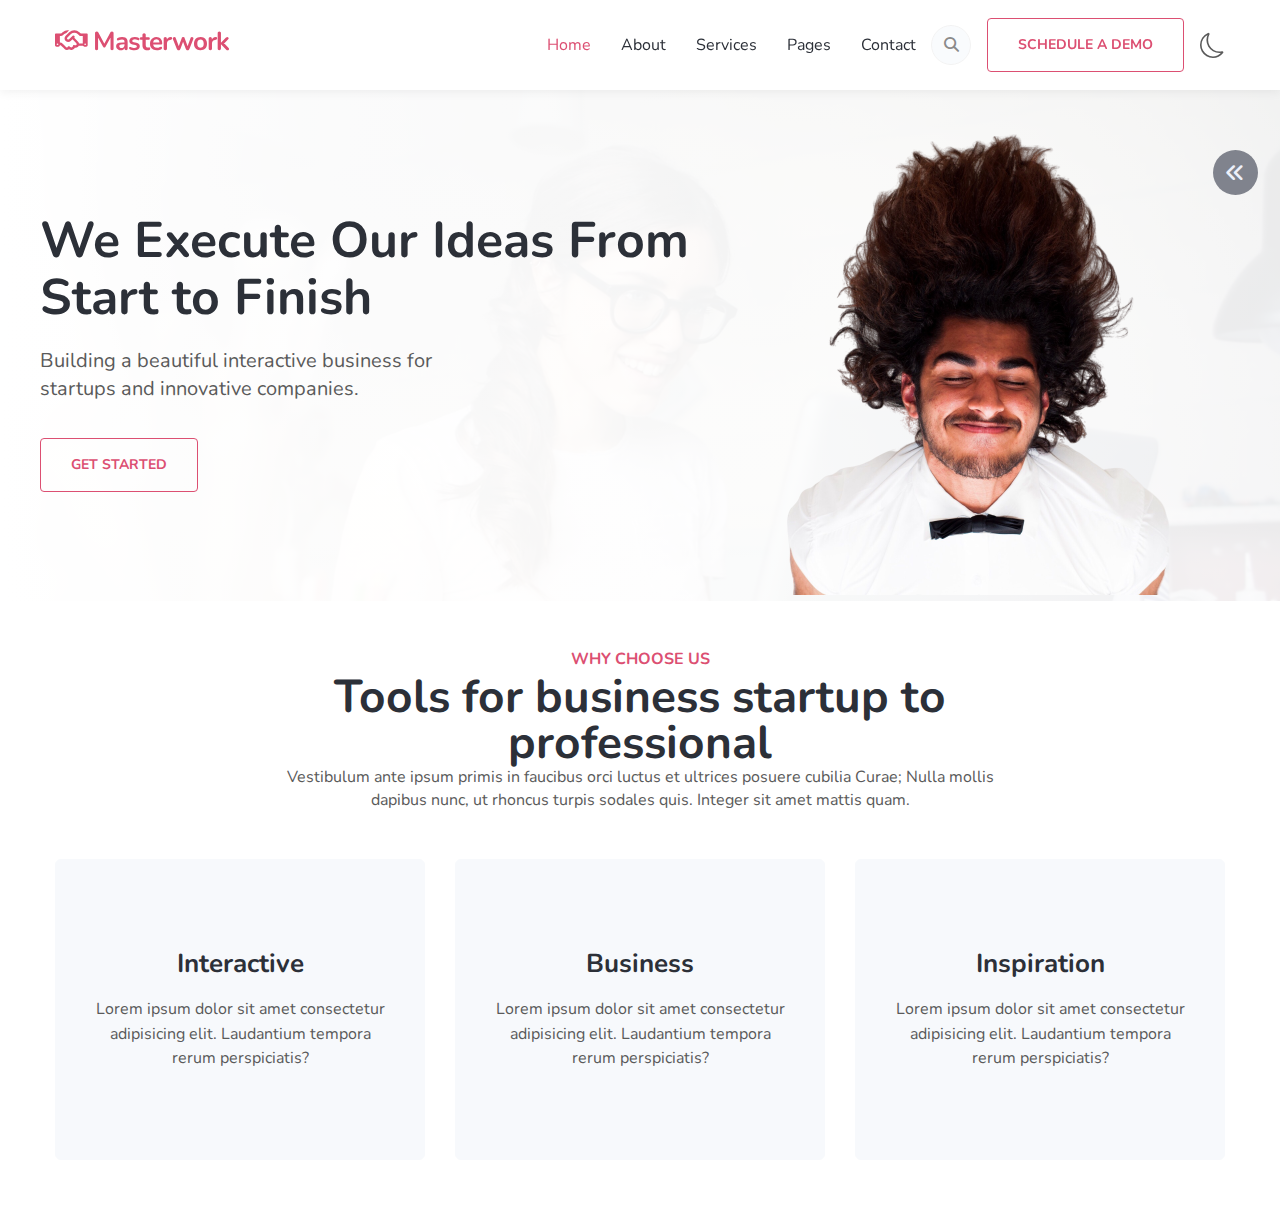
==== jav.html @ ed91694b "file header" ====
<!DOCTYPE html>
<html lang="en">
  <head>
    <meta charset="UTF-8" />
    <meta name="viewport" content="width=device-width, initial-scale=1.0" />

    <!-- bootsrap -->
    <link
      rel="stylesheet"
      href="https://cdn.jsdelivr.net/npm/bootstrap-icons@1.3.0/font/bootstrap-icons.css"
    />
    <!-- font-icon -->
    <link
      rel="stylesheet"
      href="./jaw.css/fontawesome-free-6.4.2-web/fontawesome-free-6.4.2-web/css/all.min.css"
    />
    <!-- font-family -->
    <link rel="preconnect" href="https://fonts.googleapis.com" />
    <link rel="preconnect" href="https://fonts.gstatic.com" crossorigin />
    <link
      href="https://fonts.googleapis.com/css2?family=Nunito:wght@200&display=swap"
      rel="stylesheet"
    />
    <!-- css -->
    <link rel="stylesheet" href="./jaw.css/jav.css" />
    <title>Document</title>
  </head>
  <body>
    <!-- click -->
    <input type="checkbox" id="check" />
    <div class="touch">
      <label for="check">
        <i class="fa-solid fa-angles-left fa-2xs left"></i>
      </label>
    </div>
    <!-- Navbar Menu Right-->
    <div class="navbar-menu">
      <div>
        <div class="def__menu">
          <div class="def__menu--brd">
            <a href="#">
              <span class="brd__ctn">
                <i class="fa-solid fa-arrow-left fa-2xs"></i>
                <span>Back</span>
              </span>
            </a>
            <a href="#">
              <span class="brd__ctn">
                <i class="fa-solid fa-download fa-2xs"></i>
                <span>Download</span>
              </span>
            </a>
            <a href="#">
              <span class="brd__ctn">
                <i class="fa-solid fa-cart-shopping fa-2xs"></i>
                <span>Buy</span>
              </span>
            </a>
          </div>
        </div>
      </div>
    </div>

    <!-- header -->
    <header class="fttop-1 top-2">
      <div class="container">
        <div class="header__navbar">
          <h1>
            <a href="#">
              <i class="fa-regular fa-handshake fa-2xs"></i>
              <span>Masterwork</span>
            </a>
          </h1>
          <button class="navbar-toggle" type="button">
            <i class="fa-solid fa-bars fa-2xs icon1"></i>
            <i class="fa-solid fa-xmark fa-2xs icon2"></i>
          </button>
          <div class="navbar__itm">
            <ul class="list">
              <li><a href="#" id="a" title="Home">Home</a></li>
              <li><a href="#" title="About">About</a></li>
              <li><a href="#" title="Services">Services</a></li>
              <li><a href="#" title="Pages">Pages</a></li>
              <li><a href="#" title="Contact">Contact</a></li>
            </ul>
            <!-- search -->
            <input type="checkbox" id="check1" />
            <div class="search">
              <label for="check1">
                <i class="fa-solid fa-magnifying-glass fa-2xs bibi-open"></i>
                <i class="bi bi-x bibi-close"></i>
              </label>
            </div>
            <!-- searchall -->
            <div class="search-all search-tw">
              <div class="popup">
                <form action="" method="get" class="search-box">
                  <input
                    type="search"
                    placeholder="Enter Keyword"
                    name="s"
                    required="required"
                    autofocus
                  />
                  <button type="submit" class="btn">Search</button>
                </form>
              </div>
            </div>

            <!-- buttom -->
            <div class="button">
              <a href="#" class="btn clr-btn bkg-btn">Schedule a Demo</a>
            </div>
            <!-- D & N -->
            <span id="dark-mode-toggle" class="dmt">
              <i class="bi bi-brightness-high bibi-higt"></i>
              <i class="bi bi-moon bibi-dark" id="change"></i>
            </span>
          </div>
        </div>
      </div>
    </header>

    <!-- home  -->
    <div>
      <div class="content">
        <div class="container">
          <div class="title__hdr">
            <div class="title__hdr--lft">
              <h3>We Execute Our Ideas From Start to Finish</h3>
              <p>
                Building a beautiful interactive business for startups and
                innovative companies.
              </p>
              <a href="#" class="btn">Get Started</a>
            </div>
            <div class="title__hdr--rgt">
              <img src="./jaw.css/img/main.png" alt="#" />
            </div>
          </div>
        </div>
      </div>
    </div>

    <!-- section choose us -->
    <section class="startup">
      <div class="container">
        <div class="startup__title">
          <h6 class="">Why Choose Us</h6>
          <h3>Tools for business startup to professional</h3>
          <p class="">
            Vestibulum ante ipsum primis in faucibus orci luctus et ultrices
            posuere cubilia Curae; Nulla mollis dapibus nunc, ut rhoncus turpis
            sodales quis. Integer sit amet mattis quam.
          </p>
        </div>
        <div class="leg__title">
          <!-- 1 -->
          <div class="square1 sq2">
            <div class="square__itm">
              <a href="#service" class="d-block">
                <img
                  src="https://wp.w3layouts.com/masterwork/wp-content/themes/masterwork/assets/images/s1.png"
                  alt=""
                  class="img-fluid"
                />
                <h3>Interactive</h3>
                <p class="">
                  Lorem ipsum dolor sit amet consectetur adipisicing elit.
                  Laudantium tempora rerum perspiciatis?
                </p>
              </a>
            </div>
          </div>
          <!-- 2 -->
          <div class="square2 sq2">
            <div class="square__itm">
              <a href="#service" class="d-block">
                <img
                  src="https://wp.w3layouts.com/masterwork/wp-content/themes/masterwork/assets/images/s2.png"
                  alt=""
                  class="img-fluid"
                />
                <h3>Business</h3>
                <p class="">
                  Lorem ipsum dolor sit amet consectetur adipisicing elit.
                  Laudantium tempora rerum perspiciatis?
                </p>
              </a>
            </div>
          </div>
          <!-- 3 -->
          <div class="square3 sq2">
            <div class="square__itm">
              <a href="#service" class="d-block">
                <img
                  src="https://wp.w3layouts.com/masterwork/wp-content/themes/masterwork/assets/images/s3.png"
                  alt=""
                  class="img-fluid"
                />
                <h3>Inspiration</h3>
                <p class="">
                  Lorem ipsum dolor sit amet consectetur adipisicing elit.
                  Laudantium tempora rerum perspiciatis?
                </p>
              </a>
            </div>
          </div>
        </div>
      </div>
    </section>

    <!-- script -->
    <script>
      let darkMode = localStorage.getItem("darkMode");

      const darkModeToggle = document.querySelector("#dark-mode-toggle");
      // console.log(darkModeToggle)
      const enableDarkMode = () => {
        document.body.classList.add("darkmode");
        localStorage.setItem("darkMode", "enabled");
      };
      // const toggle = document.getElementById('change');
      // toggle.addEventListener('click', function () {
      //   this.classlist.toggle('bi-brightness-high');
      //   if(this.classList.toggle('bi-moon')){

      //   }else{}
      // });

      const disableDarkMode = () => {
        document.body.classList.remove("darkmode");
        localStorage.setItem("darkMode", null);
      };

      if (darkMode === "enabled") {
        enableDarkMode();
      }

      darkModeToggle.addEventListener("click", () => {
        darkMode = localStorage.getItem("darkMode");

        if (darkMode !== "enabled") {
          enableDarkMode();
        } else {
          disableDarkMode();
        }
      });
    </script>
  </body>
</html>
---- jaw.css/jav.css ----
* {
   box-sizing: border-box;
   margin: 0;
   padding: 0;
}

:root {
   --primary: #dc4f72;
   --secondary: #0d5fa8;
   --title-color: #2C3038;
   --text-color: #5a5a5a;
   --light-bg-color: #F7F9FC;
   --bg-color: #fff;
   --border-color: #eee;
   --bg-color-light: #fff;
   --bg-lightgrey: #f7f7f7;
   --border-color-light: #f8f9fa;
   --card-curve: 6px;
   --iframe-filter: grayscale(0%);
   --card-box-shadow: 1px 5px 7.5px rgba(14, 13, 13, 0.2);
   --card-hover-box-shadow: 0 0.5rem 1rem rgba(0, 0, 0, 0.09);
   --transformY: translateY(-0.5rem);
}

.darkmode {
   --primary: #dc4f72;
   --secondary: #0d5fa8;
   --title-color: #eee;
   --text-color: #b7b7b7;
   --border-color: #333;
   --bg-lightgrey: #191c1d;
   --border-color-light: #333;
   --bg-color: #131617;
   --iframe-filter: grayscale(100%);
   --light-bg-color: #191c1d;
}

body {
   font-family: 'Nunito', sans-serif;
}

.container {
   max-width: 1200px;
}

.touch {
   float: right;
   position: fixed;
   right: 0px;
   top: 150px;
   width: 90px;
   z-index: 10;
   text-align: center;
}

.touch .left {
   background: #0D1326;
   width: 45px;
   height: 45px;
   line-height: 45px;
   text-align: center;
   color: #e6ebff;
   border-radius: 50px;
   font-size: 20px;
   cursor: pointer;
   opacity: .5;
}

#check:checked~.touch .left {
   transform: translateY(0) rotate(180deg);
}

#check:checked~.navbar-menu {
   transform: translateX(0);
   opacity: 1;
}

.navbar-menu {
   transform: translateX(250px);
   transition: all .5s;
   opacity: 0;
}

.navbar-menu {
   width: 94px;
   position: fixed;
   z-index: 9;
   right: 0px;
   top: 0;
   margin-top: 130px;
   -webkit-transition: all .5s ease-in-out;
   /* -moz-transition: all .5s ease-in-out;
   -o-transition: all .5s ease-in-out; */
   transition: all .5s ease-in-out;
   overflow-y: auto;
}

.def__menu {
   top: 0;
   right: 0;
   bottom: 0;
   z-index: 9999;
   padding: 40px 5px 10px;
   padding-top: 85px;
   background: #0D1326;
   border-top-left-radius: 9px;
   border-bottom-left-radius: 9px;
}

.def__menu--brd {
   border-top: 1px solid #41414d;
   padding-top: 40px;
}

.def__menu--brd a {
   display: block;
   color: #e6ebff;
   text-decoration: none;
   line-height: 40px;
   opacity: .6;
   margin-bottom: 20px;
   text-align: center;
   transition: .3s;
}

.def__menu--brd a:hover {
   color: #e6ebff;
   opacity: 1;
   letter-spacing: 2px;
}

.brd__ctn {
   display: grid;
   gap: 18px;
}

.brd__ctn i {
   font-size: 18px;
}

/* end bar right */

header.fttop-1 {
   display: grid;
   background-color: var(--bg-color);
   padding: 0px;
   transition: all 0.4s ease 0s;
   height: 90px;
   align-items: center;
   box-shadow: 0 3px 9px rgba(0, 0, 0, 0.05);
}

.top-2 {
   position: fixed;
   top: 0;
   right: 0;
   left: 0;
   z-index: 8;
}

.container {
   width: 100%;
   padding-right: 15px;
   padding-left: 15px;
   margin-right: auto;
   margin-left: auto;
}


@media (max-width: 1024px) {
   .navbar__itm {
      display: none;
   }
   .navbar-toggle {
      margin-right: 16px;
      display: block;
   }
}

@media (min-width: 1280px) {
   .container {
      max-width: 1200px;
   }

   .button {
      margin-right: 1rem !important;
   }
}

.header__navbar {
   display: flex;
   justify-content: space-between;
}

.header__navbar h1 {
   font-size: 2em;
}

.header__navbar h1 a {
   font-size: 26px;
   color: var(--primary);
   letter-spacing: -1px;
   white-space: nowrap;
}

.navbar-toggle {
   cursor: pointer;
   display: none;
   padding: 0.25rem 0.75rem;
   font-size: 1.25rem;
   line-height: 1;
   background-color: transparent;
   border: 1px solid transparent;
   border-radius: 0.25rem;
}

.navbar-toggle .icon1 {
   display: block;
}

.navbar-toggle .icon2 {
   display: none;
}

.fa-2xs {
   font-size: inherit;
   vertical-align: revert;
}

.navbar__itm {
   display: flex;
   position: relative;
   align-items: center;
}

.list {
   display: flex;
   justify-content: center;
   align-items: center;
   list-style: none;
}

.list li {
   padding: 0 15px;
}

a {
   text-decoration: none;
}

.list li a {
   text-transform: capitalize;
   transition: all 0.5s ease;
   padding: 14px 0;
   font-size: 16px;
   font-weight: 400;
   color: var(--title-color);
   position: relative;
   display: block;
}

/* .list li a::before {
   content: attr(title);
   display: inline-block;
   font-weight: 600;
   height: 0;
   overflow: hidden;
   visibility: hidden;
}
.list li a:hover::before{
   color: var(--primary);
   transition: all .5s;
   letter-spacing: 1px;
   overflow: hidden;
   visibility: hidden;
} */

.list li a::after {
   content: "";
   position: absolute;
   height: 2px;
   background: var(--primary);
   width: 20px;
   left: 0;
   bottom: 15px;
   transition: all .5s;
   transform: scaleX(0);
   transform-origin: left;
}

.list li a:hover {
   color: var(--primary);
   transition: all .5s;
}

.list li a:hover::after {
   color: var(--primary);
   transform: scaleX(1);
}

.list li #a {
   color: var(--primary);
}

/* search */
.search .bibi-close {
   display: none;
   font-size: 30px;
   line-height: 30px;
}

#check1 {
   visibility: hidden;
   position: fixed;
}

#check1:checked~.search .bibi-open {
   display: none;
}

#check1:checked~.search .bibi-close {

   /* transform: translateY(500px); */
   display: inline-block;
}

#check1:checked~.search-all {
   opacity: 1;
   visibility: inherit;
   /* display: inline-block; */
   transition: all .3s ease-in-out;

}

.search {
   margin-right: 1rem !important;
   display: grid;
   align-items: center;
   grid-template-columns: auto 1fr;
   z-index: 100;
}

.search i:hover {
   color: var(--title-color);
   opacity: 1;
}

.search i {
   color: var(--text-color);
   font-size: 15px;
   opacity: .7;
   width: 40px;
   height: 40px;
   line-height: 38px;
   background: var(--light-bg-color);
   text-align: center;
   border-radius: 50px;
   border: 1px solid var(--border-color);
   cursor: pointer;
}

.search-all {
   position: fixed;
   top: 0px;
   left: 0;
   right: 0;
   transition: opacity 0ms;
   /* display: none; */
   visibility: hidden;
   opacity: 0;
   z-index: 99;
   background: #000000ba;
   box-shadow: 1px 1px 4px 0 rgba(0, 0, 0, 0.1);
   height: 100%;
   width: 100%;
}

.search-all .popup {
   position: relative;
   margin: 0rem auto;
   padding: 15px;
   top: 50%;
   max-width: 600px;
}

.search-all form {
   display: flex !important;
}

.search-all form input {
   font-style: normal;
   font-weight: normal;
   font-size: 16px;
   line-height: 25px;
   color: var(--text-color);
   height: 55px;
   padding: 15px 20px 12px;
   background: var(--bg-color);
   width: 100%;
   border: 1px solid var(--border-color);
   border-radius: 0;
   border-bottom-left-radius: 6px;
   border-top-left-radius: 6px;
   border-right: none;
   outline: none;
}

.search-all form button {
   font-size: 17px;
   line-height: 28px;
   text-align: center;
   color: #F5F9FC;
   font-weight: 500;
   height: 55px;
   border: none;
   background: var(--primary);
   padding: 0 25px;
   border-left: none;
   border-radius: initial;
   border-bottom-right-radius: 6px;
   border-top-right-radius: 6px;
   cursor: pointer;
}

.bkg-btn {
   transition: 0.3s ease-out;
   display: inline-block;
   line-height: 52px;
   font-weight: 700;
   font-size: 14px;
   margin: 0px;
   padding: 0px 30px;
   text-transform: uppercase;
}

.clr-btn {
   text-align: center;
   cursor: pointer;
   background-color: transparent;
   border: 1px solid transparent;
   border-radius: 0.25rem;
}

.clr-btn {
   color: #dc4f72;
   border-color: #dc4f72;
}

.btn {
   transition: all .5s;
   white-space: nowrap;
}

.btn:hover {
   color: #fff;
   background-color: #dc4f72;
   border-color: #dc4f72;
}

/* D&N */
#dark-mode-toggle {
   border: none;
   cursor: pointer;
   line-height: 1px;
}

.bibi-higt,
.bibi-dark {
   font-size: 25px;
}

.bibi-higt {
   display: none;
   color: var(--text-color);
}

.bibi-dark {
   display: inline-block;
   color: var(--text-color);

}

/* home */
.content {
   background: linear-gradient(to right, var(--bg-color), rgba(255, 255, 255, 0.92)), url(/img/banner.jpg);
   position: relative;
   z-index: 1;
   overflow: hidden;
   background-repeat: no-repeat, no-repeat, no-repeat;
   background-position: center;
   background-attachment: fixed;
   background-size: cover;
   display: grid;
   align-items: center;
   padding-top: 5rem;
}

.title__hdr {
   display: flex;
   /* flex-wrap: wrap; IPad-MB */ 
   margin-right: -15px;
   margin-left: -15px;
   align-items: center !important;
}

.title__hdr .title__hdr--lft h3 {
   font-size: 50px;
   line-height: 57.5px;
   color: var(--title-color);
   font-weight: 700;
}

.title__hdr .title__hdr--lft p {
   color: var(--text-color);
   font-size: 20px;
   line-height: 28px;
   font-weight: 400;
   max-width: 450px;
   padding: 20px 0 35px 0;
}

.title__hdr .title__hdr--lft .btn {
   transition: 0.3s ease-out;
   display: inline-block;
   line-height: 52px;
   font-weight: 700;
   font-size: 14px;
   margin: 0px;
   padding: 0px 30px;
   text-transform: uppercase;
   user-select: none;
   background-color: transparent;
   border: 1px solid transparent;
   text-align: center;
   vertical-align: middle;
   border-radius: 0.25rem;
   color: #dc4f72;
   border-color: #dc4f72;
}

.title__hdr .title__hdr--lft .btn:hover {
   color: #fff;
   background-color: #dc4f72;
   border-color: #dc4f72;
}

/* section choose us */

.startup {
   background-color: var(--bg-color);
   padding-top: 3rem !important;
   padding-bottom: 3rem !important;
}

.startup__title {
   max-width: 750px;
   margin: 0 auto;
}

.startup__title h6 {
   font-size: 16px;
   line-height: 20px;
   font-weight: 700;
   color: var(--primary);
   text-transform: uppercase;
   margin-bottom: 5px;
   text-align: center;
}

.startup__title h3 {
   color: var(--title-color);
   font-size: 46px;
   line-height: 1;
   font-weight: 700;
   text-align: center;
}

.startup__title p {
   color: var(--text-color);
   font-size: 16px;
   line-height: 22.5px;
   font-weight: 400;
   margin-left: auto;
   margin-right: auto;
   text-align: center;
   text-align: center;
}

.leg__title {
   display: flex;
   margin-right: -15px;
   margin-left: -15px;
   text-align: center;
}

.sq2 {
   margin-top: 48px;
   padding-right: 15px;
   padding-left: 15px;
}

.square__itm {
   border-radius: var(--card-curve);
   transition: 0.3s ease-in;
   background: var(--light-bg-color);
   padding: 48px 32px;
   border: 1px solid var(--light-bg-color);
}

.square__itm:hover {
   transition: 0.3s ease-in;
   background: var(--bg-color);
   border: 1px solid var(--border-color-light);
   box-shadow: var(--card-hover-box-shadow);
   transform: var(--transformY);
}

.square__itm a {
   display: inline-block;
}

.square__itm a img {
   max-width: 100%;
   height: auto;
   border-style: none;
   vertical-align: middle;
}

.square__itm h3 {
   color: var(--title-color);
   font-size: 26px;
   line-height: 35px;
   font-weight: 700;
   margin-top: 16px;
   margin-bottom: 1rem;
}

.square__itm p {
   color: var(--text-color);
   line-height: 24.5px;
   margin: 15px 0 40px 0;
}
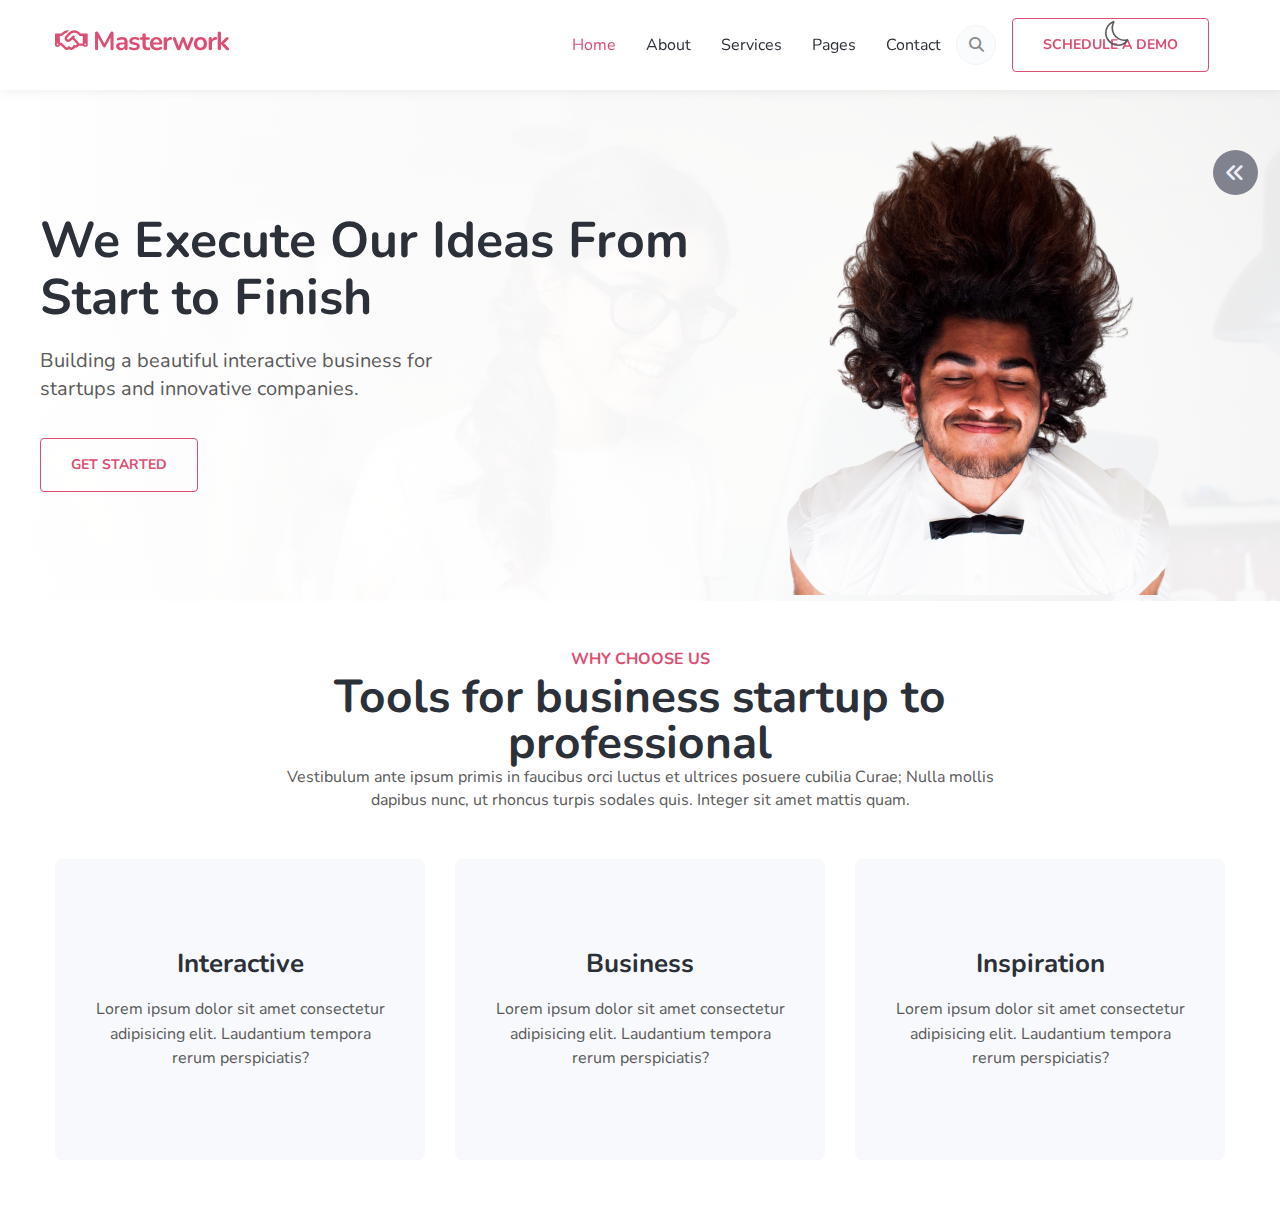
==== commit a9461775: "update 50% @media Ipad" ====
--- a/jav.html
+++ b/jav.html
@@ -71,12 +71,12 @@
               <span>Masterwork</span>
             </a>
           </h1>
-          <button class="navbar-toggle" type="button">
+          <button id="button" class="navbar-toggle navbar-mble" type="button">
             <i class="fa-solid fa-bars fa-2xs icon1"></i>
             <i class="fa-solid fa-xmark fa-2xs icon2"></i>
           </button>
           <div class="navbar__itm">
-            <ul class="list">
+            <ul class="list list-mble">
               <li><a href="#" id="a" title="Home">Home</a></li>
               <li><a href="#" title="About">About</a></li>
               <li><a href="#" title="Services">Services</a></li>
@@ -111,12 +111,12 @@
             <div class="button">
               <a href="#" class="btn clr-btn bkg-btn">Schedule a Demo</a>
             </div>
-            <!-- D & N -->
-            <span id="dark-mode-toggle" class="dmt">
-              <i class="bi bi-brightness-high bibi-higt"></i>
-              <i class="bi bi-moon bibi-dark" id="change"></i>
-            </span>
-          </div>
+          </div>
+          <!-- D & N -->
+          <span id="dark-mode-toggle" class="dmt">
+            <i class="bi bi-brightness-high bibi-higt"></i>
+            <i class="bi bi-moon bibi-dark" id="change"></i>
+          </span>
         </div>
       </div>
     </header>
@@ -220,32 +220,46 @@
         document.body.classList.add("darkmode");
         localStorage.setItem("darkMode", "enabled");
       };
-      // const toggle = document.getElementById('change');
-      // toggle.addEventListener('click', function () {
-      //   this.classlist.toggle('bi-brightness-high');
-      //   if(this.classList.toggle('bi-moon')){
-
-      //   }else{}
-      // });
-
+      
       const disableDarkMode = () => {
         document.body.classList.remove("darkmode");
         localStorage.setItem("darkMode", null);
       };
-
+      
       if (darkMode === "enabled") {
         enableDarkMode();
       }
-
+      
       darkModeToggle.addEventListener("click", () => {
         darkMode = localStorage.getItem("darkMode");
-
+        
         if (darkMode !== "enabled") {
           enableDarkMode();
         } else {
           disableDarkMode();
         }
       });
+      // const toggle = document.getElementById('change');
+      // toggle.addEventListener('click', function () {
+      //   this.classlist.toggle('bi-brightness-high');
+      //   if(this.classList.toggle('bi-moon')){
+
+      //   }else{}
+      // });
+
+      const button = document.getElementById('button');
+      console.log(button)
+      button.addEventListener('click', function () {
+        this.classlist.button('fa-bars');
+        if(this.classList.button('fa-xmark')){
+
+        }else{}
+      });
+
+      // c++ in js ^^
+      // for (let c = 0; c < 10; c++) {
+      //   document.write(c + "<br>");
+      // }
     </script>
   </body>
 </html>
--- a/jaw.css/jav.css
+++ b/jaw.css/jav.css
@@ -168,12 +168,74 @@
 
 
 @media (max-width: 1024px) {
+
+   .header__navbar {
+      display: flex;
+      flex-direction: column;
+   }
+
+   .header__navbar h1,
+   .navbar-toggle,
+   .dmt {
+      padding-top: 1.5rem;
+   }
+
+   .icon1 {
+      display: block !important;
+      align-items: center !important;
+      color: #fff;
+      line-height: 34px;
+      background-color: var(--primary);
+      border-radius: 5px;
+   }
+
+   .icon2 {
+      display: none !important;
+      align-items: center !important;
+      color: #fff;
+      line-height: 34px;
+      background-color: var(--primary);
+      border-radius: 5px;
+   }
+
+   /* #checker {
+      display: none;
+   }
+   #checker:checked~.navbar-toggle .icon1 {
+      display: none;
+   }
+   #checker:checked~.navbar-toggle .icon2 {
+      display: block;
+   } */
+
+   .navbar-mble {
+      margin-right: 16px !important;
+      display: block !important;
+      position: absolute;
+      right: 0;
+      padding-top: 1.5rem !important;
+      width: 3em;
+      height: 1.5em;
+   }
+
    .navbar__itm {
-      display: none;
-   }
-   .navbar-toggle {
-      margin-right: 16px;
-      display: block;
+      display: flex;
+      flex-direction: column;
+      padding-top:2rem;
+      background-color: var(--bg-color);
+   }
+
+   .list-mble {
+      display: block !important;
+   }
+
+   #dark-mode-toggle {
+      right: 75px !important;
+   }
+
+   /* home */
+   .title__hdr {
+      white-space:nowrap;
    }
 }
 
@@ -215,11 +277,11 @@
 }
 
 .navbar-toggle .icon1 {
+   display: none;
+}
+
+.navbar-toggle .icon2 {
    display: block;
-}
-
-.navbar-toggle .icon2 {
-   display: none;
 }
 
 .fa-2xs {
@@ -461,7 +523,9 @@
 #dark-mode-toggle {
    border: none;
    cursor: pointer;
-   line-height: 1px;
+   /* line-height: 1px; */
+   position: absolute;
+   right: 150px;
 }
 
 .bibi-higt,
@@ -497,7 +561,7 @@
 
 .title__hdr {
    display: flex;
-   /* flex-wrap: wrap; IPad-MB */ 
+   /* flex-wrap: wrap; IPad-MB */
    margin-right: -15px;
    margin-left: -15px;
    align-items: center !important;
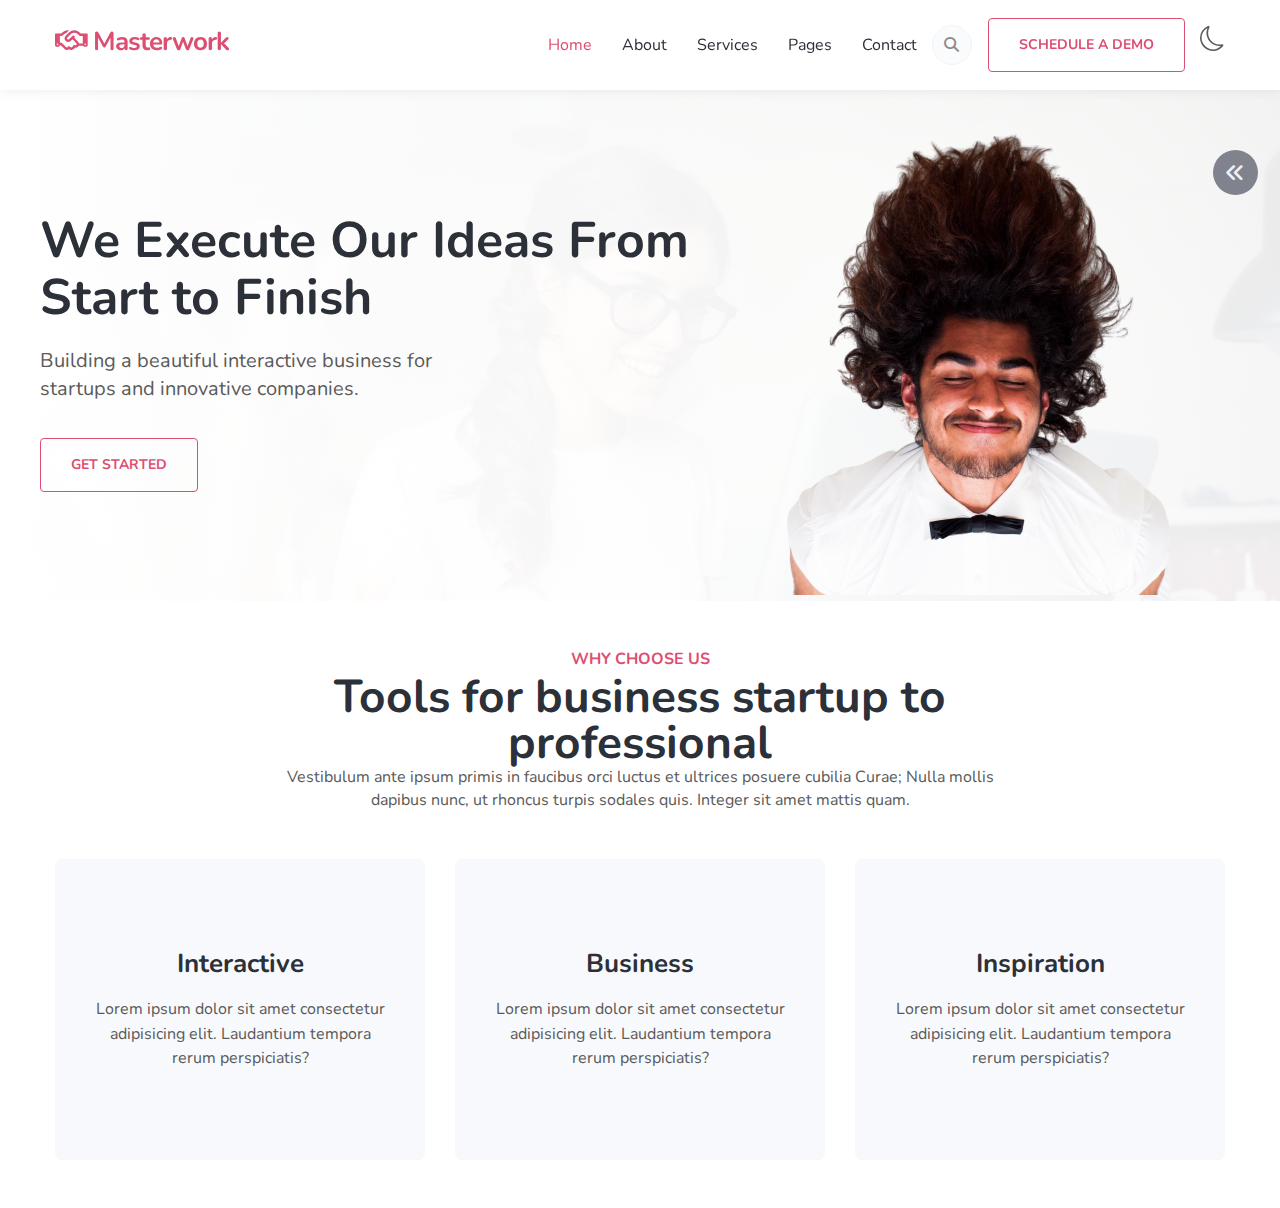
==== commit 876a219b: "update thêm vài tính năng còn thiếu trước đó" ====
--- a/jav.html
+++ b/jav.html
@@ -62,7 +62,7 @@
     </div>
 
     <!-- header -->
-    <header class="fttop-1 top-2">
+    <header class="fttop-1 top-2" id="header">
       <div class="container">
         <div class="header__navbar">
           <h1>
@@ -72,10 +72,10 @@
             </a>
           </h1>
           <button id="button" class="navbar-toggle navbar-mble" type="button">
-            <i class="fa-solid fa-bars fa-2xs icon1"></i>
-            <i class="fa-solid fa-xmark fa-2xs icon2"></i>
+            <i class="fa-solid fa-bars fa-2xs icon1" id="owe"></i>
+            <!-- <i class="fa-solid fa-xmark fa-2xs icon2"></i> -->
           </button>
-          <div class="navbar__itm">
+          <div class="navbar__itm navbar-mble-dropdown" id="mobileDropdown">
             <ul class="list list-mble">
               <li><a href="#" id="a" title="Home">Home</a></li>
               <li><a href="#" title="About">About</a></li>
@@ -114,7 +114,7 @@
           </div>
           <!-- D & N -->
           <span id="dark-mode-toggle" class="dmt">
-            <i class="bi bi-brightness-high bibi-higt"></i>
+            <!-- <i class="bi bi-brightness-high bibi-higt"></i> -->
             <i class="bi bi-moon bibi-dark" id="change"></i>
           </span>
         </div>
@@ -215,51 +215,51 @@
       let darkMode = localStorage.getItem("darkMode");
 
       const darkModeToggle = document.querySelector("#dark-mode-toggle");
-      // console.log(darkModeToggle)
       const enableDarkMode = () => {
         document.body.classList.add("darkmode");
         localStorage.setItem("darkMode", "enabled");
       };
-      
+
       const disableDarkMode = () => {
         document.body.classList.remove("darkmode");
         localStorage.setItem("darkMode", null);
       };
-      
+
       if (darkMode === "enabled") {
         enableDarkMode();
       }
-      
+
       darkModeToggle.addEventListener("click", () => {
         darkMode = localStorage.getItem("darkMode");
-        
+
         if (darkMode !== "enabled") {
           enableDarkMode();
         } else {
           disableDarkMode();
         }
+
+        const moonIcon = document.getElementById("change");
+        moonIcon.classList.toggle("bi-brightness-high");
+        moonIcon.classList.toggle("bi-moon");
       });
-      // const toggle = document.getElementById('change');
-      // toggle.addEventListener('click', function () {
-      //   this.classlist.toggle('bi-brightness-high');
-      //   if(this.classList.toggle('bi-moon')){
-
-      //   }else{}
-      // });
-
+      
+      // nav mbl
+      const header = document.getElementById('header');
       const button = document.getElementById('button');
-      console.log(button)
-      button.addEventListener('click', function () {
-        this.classlist.button('fa-bars');
-        if(this.classList.button('fa-xmark')){
-
-        }else{}
-      });
-
-      // c++ in js ^^
-      // for (let c = 0; c < 10; c++) {
-      //   document.write(c + "<br>");
-      // }
+      const headerHeight = header.clientHeight;
+
+      button.onclick = function() {
+        const close = header.clientHeight === headerHeight;
+        if (close) {
+          header.style.height = 'auto';
+        } else {
+          header.style.height = 'null';
+        }
+        
+        const barsIcon = document.getElementById("owe");
+        barsIcon.classList.toggle("fa-xmark");
+        barsIcon.classList.toggle("fa-bars");
+      }
     </script>
   </body>
 </html>
--- a/jaw.css/jav.css
+++ b/jaw.css/jav.css
@@ -145,7 +145,7 @@
    background-color: var(--bg-color);
    padding: 0px;
    transition: all 0.4s ease 0s;
-   height: 90px;
+   /* height: 90px; */
    align-items: center;
    box-shadow: 0 3px 9px rgba(0, 0, 0, 0.05);
 }
@@ -169,6 +169,15 @@
 
 @media (max-width: 1024px) {
 
+   header.fttop-1 {
+      overflow: hidden;
+      height: 65px;
+   }
+
+   /* .fttop-1 {
+      padding: 10px 0 !important;
+   } */
+
    .header__navbar {
       display: flex;
       flex-direction: column;
@@ -177,7 +186,19 @@
    .header__navbar h1,
    .navbar-toggle,
    .dmt {
-      padding-top: 1.5rem;
+      padding-top: 0.7rem;
+   }
+
+   .navbar-toggle {
+      margin-top: -10px;
+   }
+
+   .container {
+      max-width: 100%;
+      padding-right: 25px;
+      padding-left: 25px;
+      margin-right: auto;
+      margin-left: auto;
    }
 
    .icon1 {
@@ -207,6 +228,8 @@
    #checker:checked~.navbar-toggle .icon2 {
       display: block;
    } */
+
+
 
    .navbar-mble {
       margin-right: 16px !important;
@@ -219,10 +242,15 @@
    }
 
    .navbar__itm {
+      display: none;
+   }
+
+   .navbar__itm {
       display: flex;
       flex-direction: column;
-      padding-top:2rem;
-      background-color: var(--bg-color);
+      padding-top: 2rem;
+      /* background-color: var(--bg-color); */
+      position: initial !important;
    }
 
    .list-mble {
@@ -231,11 +259,16 @@
 
    #dark-mode-toggle {
       right: 75px !important;
+      position: absolute;
+   }
+
+   .bibi-dark {
+      padding-top: 0 !important;
    }
 
    /* home */
    .title__hdr {
-      white-space:nowrap;
+      white-space: nowrap;
    }
 }
 
@@ -246,6 +279,9 @@
 
    .button {
       margin-right: 1rem !important;
+   }
+   header.fttop-1 {
+      height: 90px !important;
    }
 }
 
@@ -276,13 +312,13 @@
    border-radius: 0.25rem;
 }
 
-.navbar-toggle .icon1 {
+/* .navbar-toggle .icon1 {
    display: none;
 }
 
 .navbar-toggle .icon2 {
    display: block;
-}
+} */
 
 .fa-2xs {
    font-size: inherit;
@@ -293,6 +329,7 @@
    display: flex;
    position: relative;
    align-items: center;
+   left: 9.5rem;
 }
 
 .list {
@@ -524,7 +561,7 @@
    border: none;
    cursor: pointer;
    /* line-height: 1px; */
-   position: absolute;
+   /* position: absolute; */
    right: 150px;
 }
 
@@ -541,6 +578,7 @@
 .bibi-dark {
    display: inline-block;
    color: var(--text-color);
+   padding-top: 5px;
 
 }
 
